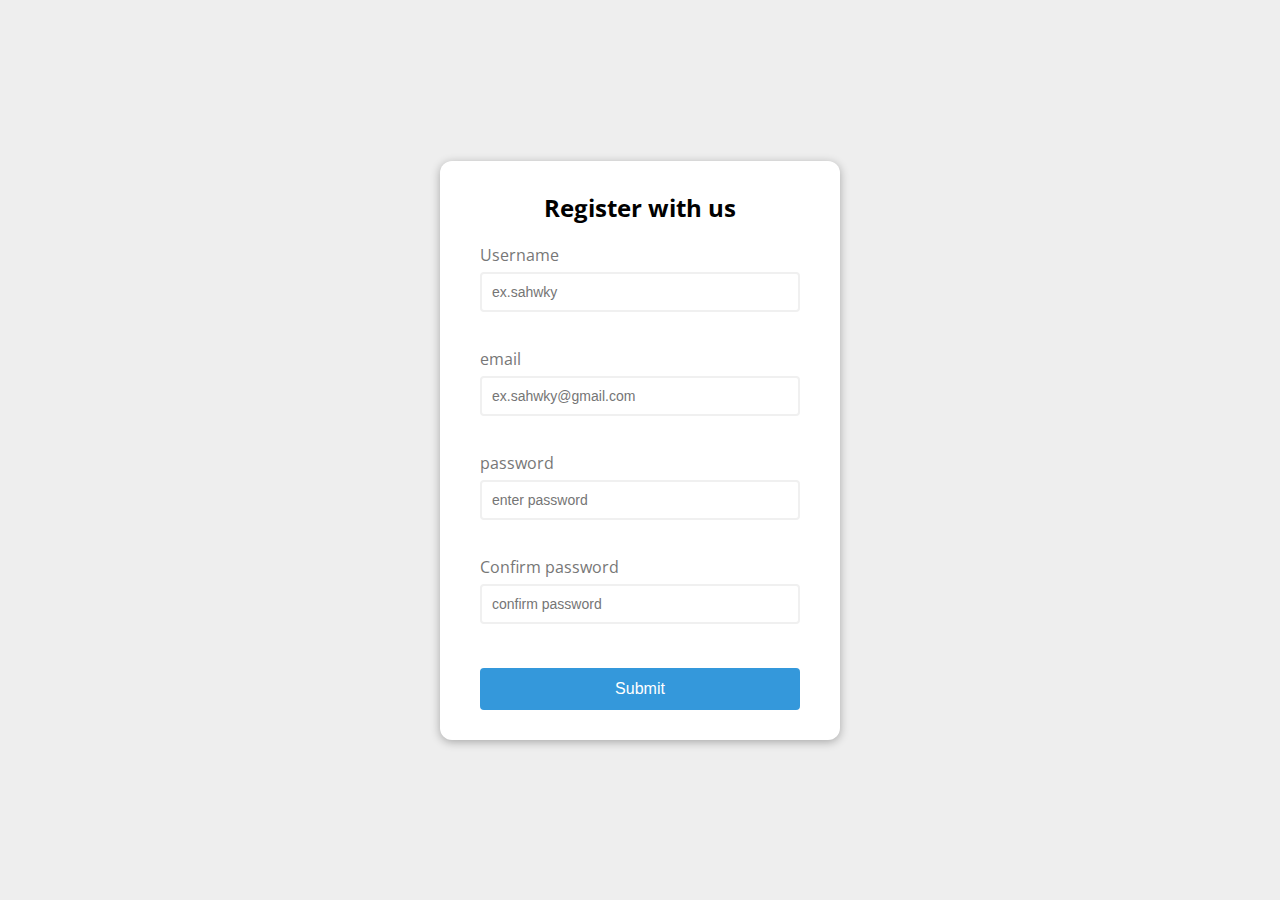
==== Form Validator/index.html @ e85f79f2 "change folder name" ====
<!DOCTYPE html>
<html lang="en">
  <head>
    <meta charset="UTF-8" />
    <meta http-equiv="X-UA-Compatible" content="IE=edge" />
    <meta name="viewport" content="width=device-width, initial-scale=1.0" />
    <link rel="stylesheet" href="style.css" />
    <title>Form Validator</title>
  </head>
  <body>
    <div class="container">
      <form id="form" class="form">
        <h2>Register with us</h2>
        <div class="form-control">
          <label for="username">Username</label>
          <input type="text" id="username" placeholder="ex.sahwky" />
          <small>error massage</small>
        </div>
        <div class="form-control">
          <label for="email">email</label>
          <input type="text" id="email" placeholder="ex.sahwky@gmail.com" />
          <small>error massage</small>
        </div>
        <div class="form-control">
          <label for="password">password</label>
          <input type="password" id="password" placeholder="enter password" />
          <small>error massage</small>
        </div>
        <div class="form-control">
          <label for="password2">Confirm password</label>
          <input
            type="password"
            id="password2"
            placeholder="confirm password"
          />
          <small>error massage</small>
        </div>
        <button>Submit</button>
      </form>
    </div>
    <script src="script.js"></script>
  </body>
</html>
---- Form Validator/style.css ----
@import url("https://fonts.googleapis.com/css?family=Open+Sans&display=swap");

:root {
  --success-color: #2ecc71;
  --error-color: #e74c3c;
}

* {
  box-sizing: border-box;
}

body {
  margin: 0;
  padding: 0;
  display: grid;
  place-items: center;
  min-height: 100vh;
  background-color: #eee;
  font-family: "Open Sans", sans-serif;
}

.container {
  background-color: #fff;
  border-radius: 12px;
  box-shadow: 0 2px 10px rgba(0, 0, 0, 0.3);
  width: 400px;
}

.form {
  margin: 30px 40px;
}

h2 {
  text-align: center;
  margin: 0 0 20px;
}

.form-control {
  margin-bottom: 12px;
  padding-bottom: 24px;
  position: relative;
}

.form-control label {
  color: #777;
  display: block;
  margin-bottom: 6px;
}

.form-control input {
  display: block;
  border: 2px solid #f0f0f0;
  border-radius: 4px;
  width: 100%;
  font-size: 14px;
  padding: 10px;
}

.form-control input:focus {
  outline: 0;
  border-color: #777;
}

.form-control.success input {
  border-color: var(--success-color);
}

.form-control.error input {
  border-color: var(--error-color);
}

.form-control small {
  visibility: hidden;
  color: var(--error-color);
  position: absolute;
  bottom: 0;
  left: 0;
}

.form-control.error small {
  visibility: visible;
}

.form button {
  cursor: pointer;
  margin-top: 20px;
  font-size: 16px;
  color: #fff;
  border: 2px solid #3498db;
  background-color: #3498db;
  display: block;
  width: 100%;
  border-radius: 4px;
  padding: 10px;
}
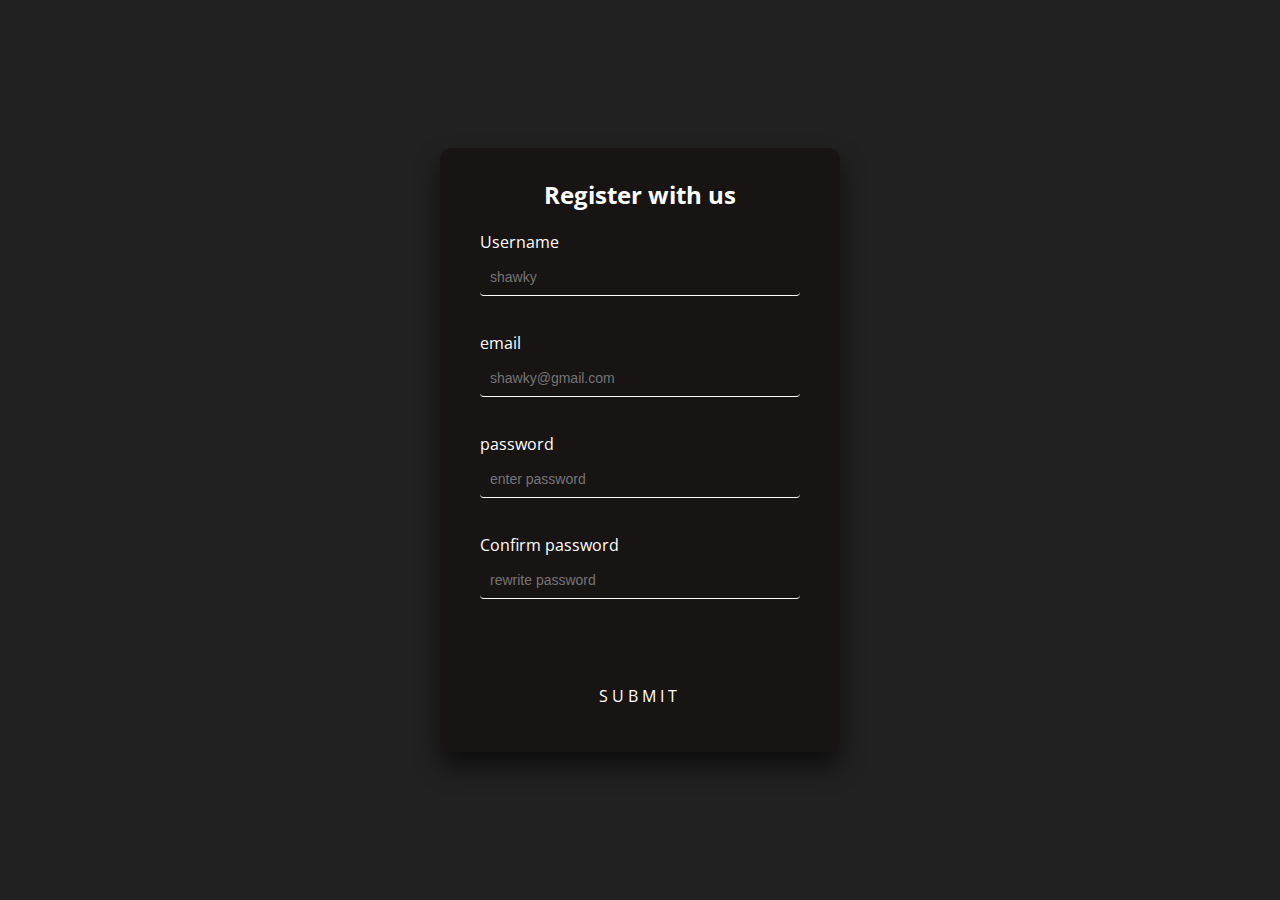
==== commit 54076911: "edit buttun style" ====
--- a/Form Validator/index.html
+++ b/Form Validator/index.html
@@ -13,12 +13,12 @@
         <h2>Register with us</h2>
         <div class="form-control">
           <label for="username">Username</label>
-          <input type="text" id="username" placeholder="ex.sahwky" />
+          <input type="text" id="username" placeholder="shawky" />
           <small>error massage</small>
         </div>
         <div class="form-control">
           <label for="email">email</label>
-          <input type="text" id="email" placeholder="ex.sahwky@gmail.com" />
+          <input type="text" id="email" placeholder="shawky@gmail.com" />
           <small>error massage</small>
         </div>
         <div class="form-control">
@@ -31,11 +31,16 @@
           <input
             type="password"
             id="password2"
-            placeholder="confirm password"
+            placeholder="rewrite password"
           />
           <small>error massage</small>
         </div>
-        <button>Submit</button>
+        <center>
+          <a href="#">
+            Submit
+            <span></span>
+          </a>
+        </center>
       </form>
     </div>
     <script src="script.js"></script>
--- a/Form Validator/style.css
+++ b/Form Validator/style.css
@@ -15,14 +15,14 @@
   display: grid;
   place-items: center;
   min-height: 100vh;
-  background-color: #eee;
+  background-color: #212121;
   font-family: "Open Sans", sans-serif;
 }
 
 .container {
-  background-color: #fff;
+  background: rgba(24, 20, 20, 0.987);
   border-radius: 12px;
-  box-shadow: 0 2px 10px rgba(0, 0, 0, 0.3);
+  box-shadow: 0 15px 25px rgba(0, 0, 0, 0.6);
   width: 400px;
 }
 
@@ -31,6 +31,7 @@
 }
 
 h2 {
+  color: #fff;
   text-align: center;
   margin: 0 0 20px;
 }
@@ -42,18 +43,24 @@
 }
 
 .form-control label {
-  color: #777;
+  color: #fff;
   display: block;
   margin-bottom: 6px;
+  pointer-events: none;
+  transition: 0.5s;
 }
 
 .form-control input {
   display: block;
-  border: 2px solid #f0f0f0;
+  border: none;
+  border-bottom: 1px solid #fff;
+  outline: none;
+  background: transparent;
   border-radius: 4px;
   width: 100%;
   font-size: 14px;
   padding: 10px;
+  color: #fff;
 }
 
 .form-control input:focus {
@@ -81,15 +88,49 @@
   visibility: visible;
 }
 
-.form button {
-  cursor: pointer;
-  margin-top: 20px;
+.container form a {
+  position: relative;
+  display: inline-block;
+  padding: 10px 20px;
+  color: #ffffff;
   font-size: 16px;
+  text-decoration: none;
+  text-transform: uppercase;
+  overflow: hidden;
+  transition: 0.5s;
+  margin-top: 40px;
+  letter-spacing: 4px;
+}
+
+.container a:hover {
+  background: #03f40f;
   color: #fff;
-  border: 2px solid #3498db;
-  background-color: #3498db;
+  border-radius: 5px;
+  box-shadow: 0 0 5px #03f40f, 0 0 25px #03f40f, 0 0 50px #03f40f,
+    0 0 100px #03f40f;
+}
+
+.container a span {
+  position: absolute;
   display: block;
+}
+
+@keyframes btn-anim1 {
+  0% {
+    left: -100%;
+  }
+
+  50%,
+  100% {
+    left: 100%;
+  }
+}
+
+.container a span:nth-child(1) {
+  bottom: 2px;
+  left: -100%;
   width: 100%;
-  border-radius: 4px;
-  padding: 10px;
+  height: 2px;
+  background: linear-gradient(90deg, transparent, #03f40f);
+  animation: btn-anim1 2s linear infinite;
 }
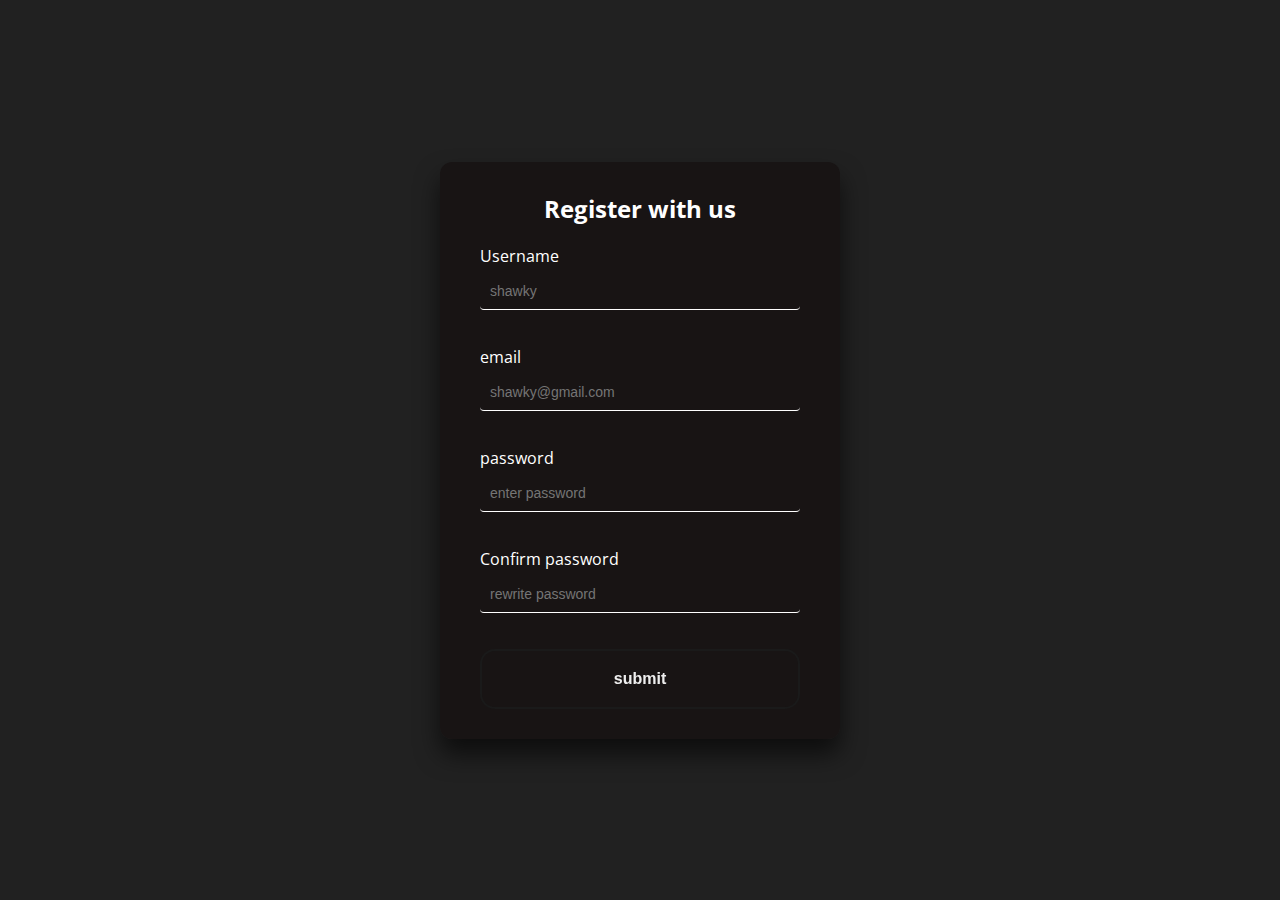
==== commit 92bbc626: "add some style" ====
--- a/Form Validator/index.html
+++ b/Form Validator/index.html
@@ -35,12 +35,7 @@
           />
           <small>error massage</small>
         </div>
-        <center>
-          <a href="#">
-            Submit
-            <span></span>
-          </a>
-        </center>
+        <button type="submit">submit</button>
       </form>
     </div>
     <script src="script.js"></script>
--- a/Form Validator/style.css
+++ b/Form Validator/style.css
@@ -88,49 +88,47 @@
   visibility: visible;
 }
 
-.container form a {
-  position: relative;
+button {
+  appearance: none;
+  background-color: transparent;
+  border: 0.125em solid #1a1a1a;
+  border-radius: 0.9375em;
+  box-sizing: border-box;
+  color: #eee;
+  cursor: pointer;
   display: inline-block;
-  padding: 10px 20px;
-  color: #ffffff;
+  font-family: Roobert, -apple-system, BlinkMacSystemFont, "Segoe UI", Helvetica,
+    Arial, sans-serif, "Apple Color Emoji", "Segoe UI Emoji", "Segoe UI Symbol";
   font-size: 16px;
+  font-weight: 600;
+  line-height: normal;
+  margin: 0;
+  min-height: 3.75em;
+  min-width: 0;
+  outline: none;
+  padding: 1em 2.3em;
+  text-align: center;
   text-decoration: none;
-  text-transform: uppercase;
-  overflow: hidden;
-  transition: 0.5s;
-  margin-top: 40px;
-  letter-spacing: 4px;
+  transition: all 300ms cubic-bezier(0.23, 1, 0.32, 1);
+  user-select: none;
+  -webkit-user-select: none;
+  touch-action: manipulation;
+  will-change: transform;
+  width: 100%;
 }
 
-.container a:hover {
-  background: #03f40f;
-  color: #fff;
-  border-radius: 5px;
-  box-shadow: 0 0 5px #03f40f, 0 0 25px #03f40f, 0 0 50px #03f40f,
-    0 0 100px #03f40f;
+button:disabled {
+  pointer-events: none;
 }
 
-.container a span {
-  position: absolute;
-  display: block;
+button:hover {
+  color: #fff;
+  background-color: #1a1a1a;
+  box-shadow: rgba(0, 0, 0, 0.25) 0 8px 15px;
+  transform: translateY(-2px);
 }
 
-@keyframes btn-anim1 {
-  0% {
-    left: -100%;
-  }
-
-  50%,
-  100% {
-    left: 100%;
-  }
+button:active {
+  box-shadow: none;
+  transform: translateY(0);
 }
-
-.container a span:nth-child(1) {
-  bottom: 2px;
-  left: -100%;
-  width: 100%;
-  height: 2px;
-  background: linear-gradient(90deg, transparent, #03f40f);
-  animation: btn-anim1 2s linear infinite;
-}
